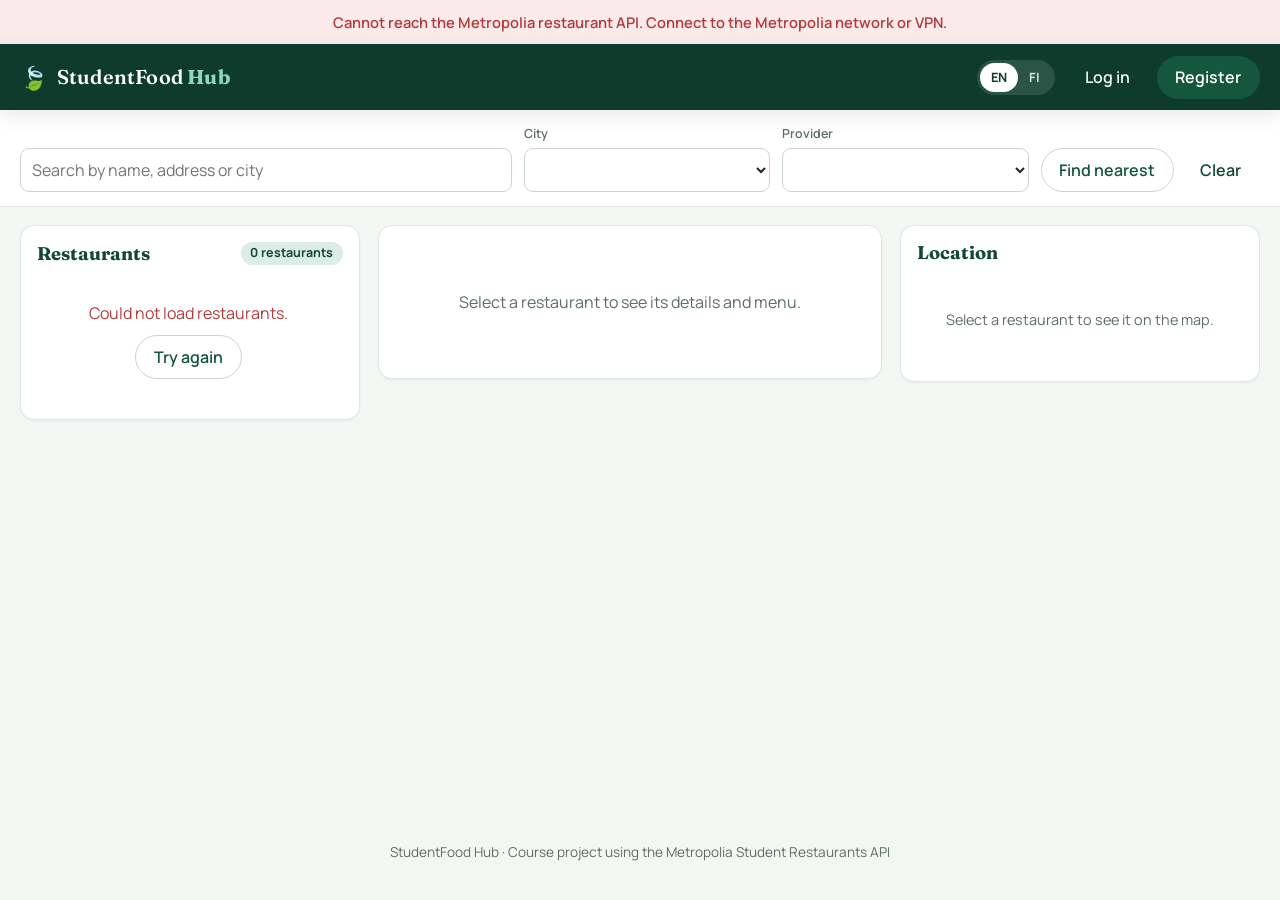
==== index.html @ 96a5002c "Complete StudentFood Hub application" ====
<!doctype html>
<html lang="en">
  <head>
    <meta charset="UTF-8" />
    <meta name="viewport" content="width=device-width, initial-scale=1.0" />
    <meta
      name="description"
      content="StudentFood Hub - find student restaurants in Finland and view their daily and weekly menus."
    />

    <title>StudentFood Hub</title>

    <link rel="preconnect" href="https://fonts.googleapis.com" />
    <link rel="preconnect" href="https://fonts.gstatic.com" crossorigin />
    <link
      href="https://fonts.googleapis.com/css2?family=Fraunces:opsz,wght@9..144,500;9..144,600;9..144,700&family=Manrope:wght@400;500;600;700&display=swap"
      rel="stylesheet"
    />

    <link rel="stylesheet" href="css/styles.css" />
  </head>

  <body>
    <div
      id="connection-banner"
      class="banner hidden"
      role="status"
      data-testid="connection-banner"
    ></div>

    <header class="site-header">
      <div class="header-inner">
        <a
          class="brand"
          href="#"
          data-testid="brand-link"
          aria-label="StudentFood Hub home"
        >
          <span class="brand-mark" aria-hidden="true">🍃</span>
          <span class="brand-text">StudentFood <strong>Hub</strong></span>
        </a>

        <div class="header-controls">
          <div class="lang-switch" role="group" aria-label="Language">
            <button
              type="button"
              class="lang-btn"
              data-lang="en"
              data-testid="lang-en"
            >
              EN
            </button>

            <button
              type="button"
              class="lang-btn"
              data-lang="fi"
              data-testid="lang-fi"
            >
              FI
            </button>
          </div>

          <div id="account-logged-out" class="account-controls">
            <button
              type="button"
              class="btn btn-ghost"
              id="open-login"
              data-testid="open-login-btn"
              data-i18n="nav.login"
            >
              Log in
            </button>

            <button
              type="button"
              class="btn btn-primary"
              id="open-register"
              data-testid="open-register-btn"
              data-i18n="nav.register"
            >
              Register
            </button>
          </div>

          <div id="account-logged-in" class="account-controls hidden">
            <button
              type="button"
              class="user-chip"
              id="open-profile"
              data-testid="open-profile-btn"
              aria-label="Open profile"
            >
              <img
                id="user-avatar"
                class="user-avatar"
                src="[data-uri]"
                alt=""
              />

              <span id="user-name" class="user-name"></span>
            </button>

            <button
              type="button"
              class="btn btn-ghost"
              id="logout-btn"
              data-testid="logout-btn"
              data-i18n="nav.logout"
            >
              Log out
            </button>
          </div>
        </div>
      </div>
    </header>

    <section class="toolbar" aria-label="Search and filters">
      <div class="toolbar-inner">
        <div class="field search-field">
          <label
            class="visually-hidden"
            for="search-input"
            data-i18n="search.label"
          >
            Search restaurants
          </label>

          <input
            type="search"
            id="search-input"
            class="input"
            data-testid="search-input"
            data-i18n-placeholder="search.placeholder"
            placeholder="Search by name, address or city"
          />
        </div>

        <div class="field">
          <label class="field-label" for="city-filter" data-i18n="filter.city">
            City
          </label>

          <select
            id="city-filter"
            class="input"
            data-testid="city-filter"
          ></select>
        </div>

        <div class="field">
          <label
            class="field-label"
            for="company-filter"
            data-i18n="filter.company"
          >
            Provider
          </label>

          <select
            id="company-filter"
            class="input"
            data-testid="company-filter"
          ></select>
        </div>

        <div class="field toolbar-actions">
          <button
            type="button"
            class="btn btn-outline"
            id="find-nearest"
            data-testid="find-nearest-btn"
            data-i18n="nearest.button"
          >
            Find nearest
          </button>

          <button
            type="button"
            class="btn btn-ghost"
            id="clear-filters"
            data-testid="clear-filters-btn"
            data-i18n="filter.clear"
          >
            Clear
          </button>
        </div>
      </div>
    </section>

    <main class="layout" id="layout">
      <section class="panel list-panel" aria-label="Restaurant list">
        <div class="panel-head">
          <h2 class="panel-title" data-i18n="list.title">Restaurants</h2>

          <span
            id="list-count"
            class="count-pill"
            data-testid="list-count"
          ></span>
        </div>

        <div
          id="restaurant-list"
          class="restaurant-list"
          data-testid="restaurant-list"
          aria-live="polite"
        ></div>
      </section>

      <section
        class="panel detail-panel"
        aria-label="Restaurant details and menu"
      >
        <button
          type="button"
          class="btn btn-ghost back-btn"
          id="back-to-list"
          data-testid="back-to-list-btn"
          data-i18n="details.backToList"
        >
          ← Back to restaurants
        </button>

        <div id="detail-empty" class="empty-state" data-testid="detail-empty">
          <p data-i18n="details.select">
            Select a restaurant to see its details and menu.
          </p>
        </div>

        <article
          id="detail-content"
          class="detail-content hidden"
          data-testid="detail-content"
        >
          <header class="detail-header">
            <h2
              id="detail-name"
              class="detail-name"
              data-testid="detail-name"
            ></h2>

            <button
              type="button"
              class="btn btn-primary fav-btn"
              id="favourite-btn"
              data-testid="favourite-btn"
            ></button>
          </header>

          <p
            id="favourite-note"
            class="favourite-note"
            data-testid="favourite-note"
            data-i18n="details.favouriteNote"
          ></p>

          <dl class="detail-info">
            <div>
              <dt data-i18n="details.address">Address</dt>
              <dd id="detail-address" data-testid="detail-address"></dd>
            </div>

            <div>
              <dt data-i18n="details.city">City</dt>
              <dd id="detail-city"></dd>
            </div>

            <div>
              <dt data-i18n="details.postal">Postal code</dt>
              <dd id="detail-postal"></dd>
            </div>

            <div>
              <dt data-i18n="details.phone">Phone</dt>
              <dd id="detail-phone"></dd>
            </div>

            <div>
              <dt data-i18n="details.company">Provider</dt>
              <dd id="detail-company"></dd>
            </div>
          </dl>

          <div class="menu-mode" role="tablist" aria-label="Menu type">
            <button
              type="button"
              class="mode-btn active"
              id="mode-daily"
              data-mode="daily"
              role="tab"
              data-testid="mode-daily-btn"
              data-i18n="menu.daily"
            >
              Daily menu
            </button>

            <button
              type="button"
              class="mode-btn"
              id="mode-weekly"
              data-mode="weekly"
              role="tab"
              data-testid="mode-weekly-btn"
              data-i18n="menu.weekly"
            >
              Weekly menu
            </button>
          </div>

          <div
            id="day-selector"
            class="day-selector hidden"
            data-testid="day-selector"
            role="group"
            aria-label="Choose a day"
          ></div>

          <div
            id="menu-container"
            class="menu-container"
            data-testid="menu-container"
            aria-live="polite"
          ></div>
        </article>
      </section>

      <aside class="panel map-panel" aria-label="Map">
        <div class="panel-head">
          <h2 class="panel-title" data-i18n="map.title">Location</h2>
        </div>

        <div id="map-empty" class="empty-state small" data-testid="map-empty">
          <p data-i18n="map.selectHint">
            Select a restaurant to see it on the map.
          </p>
        </div>

        <div id="map-wrap" class="map-wrap hidden">
          <iframe
            id="map-frame"
            class="map-frame"
            title="Restaurant location map"
            loading="lazy"
            data-testid="map-frame"
          ></iframe>

          <div class="map-foot">
            <a
              id="map-larger"
              class="map-larger"
              href="https://www.openstreetmap.org/"
              target="_blank"
              rel="noopener"
              data-testid="map-larger-link"
              data-i18n="map.larger"
            >
              View larger map
            </a>

            <span class="map-attr" data-i18n="map.attribution">
              © OpenStreetMap contributors
            </span>
          </div>
        </div>
      </aside>
    </main>

    <footer class="site-footer">
      <p>
        StudentFood Hub ·
        <span data-i18n="footer.note">
          Course project using the Metropolia Student Restaurants API
        </span>
      </p>
    </footer>

    <dialog id="auth-dialog" class="dialog" data-testid="auth-dialog">
      <form id="auth-form" class="dialog-form" method="dialog" novalidate>
        <div class="dialog-head">
          <h2
            id="auth-title"
            class="dialog-title"
            data-testid="auth-title"
          ></h2>

          <button
            type="button"
            class="icon-btn"
            data-close-dialog
            aria-label="Close"
            data-testid="auth-close-btn"
          >
            ✕
          </button>
        </div>

        <div class="field">
          <label for="auth-username" data-i18n="auth.username">
            Username
          </label>

          <input
            id="auth-username"
            class="input"
            type="text"
            autocomplete="username"
            required
            data-testid="auth-username-input"
          />
        </div>

        <div class="field" id="auth-email-field">
          <label for="auth-email" data-i18n="auth.email">Email</label>

          <input
            id="auth-email"
            class="input"
            type="email"
            autocomplete="email"
            data-testid="auth-email-input"
          />
        </div>

        <div class="field">
          <label for="auth-password" data-i18n="auth.password">
            Password
          </label>

          <input
            id="auth-password"
            class="input"
            type="password"
            autocomplete="current-password"
            required
            data-testid="auth-password-input"
          />
        </div>

        <p
          id="auth-message"
          class="form-message"
          data-testid="auth-message"
          role="alert"
        ></p>

        <button
          type="submit"
          class="btn btn-primary btn-block"
          id="auth-submit"
          data-testid="auth-submit-btn"
        ></button>

        <p class="dialog-switch">
          <span id="auth-switch-text"></span>

          <button
            type="button"
            class="link-btn"
            id="auth-switch-btn"
            data-testid="auth-switch-btn"
          ></button>
        </p>
      </form>
    </dialog>

    <dialog id="profile-dialog" class="dialog" data-testid="profile-dialog">
      <form id="profile-form" class="dialog-form" method="dialog">
        <div class="dialog-head">
          <h2 class="dialog-title" data-i18n="profile.title">Edit profile</h2>

          <button
            type="button"
            class="icon-btn"
            data-close-dialog
            aria-label="Close"
            data-testid="profile-close-btn"
          >
            ✕
          </button>
        </div>

        <div class="avatar-row">
          <img
            id="profile-avatar"
            class="profile-avatar"
            src="[data-uri]"
            alt=""
            data-testid="profile-avatar"
          />

          <div class="avatar-actions">
            <label
              class="btn btn-outline"
              for="avatar-input"
              data-i18n="profile.chooseAvatar"
            >
              Choose picture
            </label>

            <input
              id="avatar-input"
              type="file"
              accept="image/*"
              class="visually-hidden"
              data-testid="avatar-input"
            />

            <button
              type="button"
              class="btn btn-ghost"
              id="avatar-upload-btn"
              data-testid="avatar-upload-btn"
              data-i18n="profile.upload"
            >
              Upload
            </button>
          </div>
        </div>

        <p
          id="avatar-message"
          class="form-message"
          data-testid="avatar-message"
        ></p>

        <div class="field">
          <label for="profile-username" data-i18n="auth.username">
            Username
          </label>

          <input
            id="profile-username"
            class="input"
            type="text"
            data-testid="profile-username-input"
          />
        </div>

        <div class="field">
          <label for="profile-email" data-i18n="auth.email">Email</label>

          <input
            id="profile-email"
            class="input"
            type="email"
            data-testid="profile-email-input"
          />
        </div>

        <div class="field">
          <label for="profile-password" data-i18n="profile.newPassword">
            New password (leave blank to keep)
          </label>

          <input
            id="profile-password"
            class="input"
            type="password"
            autocomplete="new-password"
            data-testid="profile-password-input"
          />
        </div>

        <p
          id="profile-message"
          class="form-message"
          data-testid="profile-message"
          role="alert"
        ></p>

        <button
          type="submit"
          class="btn btn-primary btn-block"
          id="profile-submit"
          data-testid="profile-submit-btn"
          data-i18n="profile.save"
        >
          Save changes
        </button>
      </form>
    </dialog>

    <script type="module" src="js/main.js"></script>
  </body>
</html>
---- css/styles.css ----
:root {
  --green-900: #0e3b2c;
  --green-800: #124833;
  --green-700: #15563e;
  --teal-600: #2e7d6b;
  --teal-500: #37977f;
  --teal-100: #dcece6;
  --bg: #f3f7f4;
  --card: #ffffff;
  --border: #e0e8e3;
  --border-strong: #c8d6cf;
  --text: #1c2b25;
  --muted: #5c6d66;
  --danger: #b23b3b;
  --danger-bg: #fbeaea;
  --ok: #1f7a4d;
  --shadow-sm: 0 1px 2px rgba(14, 59, 44, 0.06);
  --shadow-md: 0 6px 18px rgba(14, 59, 44, 0.1);
  --radius: 14px;
  --radius-sm: 9px;
  --focus: 0 0 0 3px rgba(46, 125, 107, 0.35);
}

* {
  box-sizing: border-box;
}

html,
body {
  margin: 0;
  padding: 0;
}

body {
  font-family: 'Manrope', system-ui, sans-serif;
  color: var(--text);
  background: var(--bg);
  line-height: 1.5;
  min-height: 100vh;
  display: flex;
  flex-direction: column;
}

h1,
h2,
h3 {
  font-family: 'Fraunces', Georgia, serif;
  margin: 0;
  line-height: 1.15;
}

a {
  color: var(--teal-600);
}

.hidden {
  display: none !important;
}

.visually-hidden {
  position: absolute;
  width: 1px;
  height: 1px;
  padding: 0;
  margin: -1px;
  overflow: hidden;
  clip: rect(0, 0, 0, 0);
  white-space: nowrap;
  border: 0;
}

:focus-visible {
  outline: none;
  box-shadow: var(--focus);
  border-radius: 8px;
}

/* Buttons */
.btn {
  font: inherit;
  font-weight: 600;
  border: 1px solid transparent;
  border-radius: 999px;
  padding: 0.55rem 1.1rem;
  cursor: pointer;
  white-space: nowrap;
  transition:
    background-color 0.15s ease,
    color 0.15s ease,
    border-color 0.15s ease;
}

.btn:disabled {
  opacity: 0.55;
  cursor: not-allowed;
}

.btn-primary {
  background: var(--green-700);
  color: white;
}

.btn-primary:hover:not(:disabled) {
  background: var(--green-800);
}

.btn-outline {
  background: white;
  color: var(--green-700);
  border-color: var(--border-strong);
}

.btn-outline:hover:not(:disabled) {
  border-color: var(--teal-600);
  background: var(--teal-100);
}

.btn-ghost {
  background: transparent;
  color: var(--green-800);
}

.btn-ghost:hover:not(:disabled) {
  background: var(--teal-100);
}

.btn-block {
  width: 100%;
  margin-top: 0.5rem;
}

.link-btn {
  background: none;
  border: none;
  padding: 0;
  margin: 0;
  color: var(--teal-600);
  font: inherit;
  font-weight: 600;
  cursor: pointer;
  text-decoration: underline;
}

.icon-btn {
  background: none;
  border: none;
  font-size: 1.1rem;
  color: var(--muted);
  cursor: pointer;
  line-height: 1;
  padding: 0.25rem 0.4rem;
  border-radius: 8px;
}

.icon-btn:hover {
  background: var(--teal-100);
  color: var(--text);
}

/* Connection message */
.banner {
  padding: 0.7rem 1rem;
  text-align: center;
  font-weight: 600;
  font-size: 0.92rem;
}

.banner.error {
  background: var(--danger-bg);
  color: var(--danger);
}

/* Header */
.site-header {
  background: var(--green-900);
  color: white;
  position: sticky;
  top: 0;
  z-index: 20;
  box-shadow: var(--shadow-md);
}

.header-inner {
  max-width: 1320px;
  margin: 0 auto;
  display: flex;
  align-items: center;
  justify-content: space-between;
  gap: 1rem;
  padding: 0.7rem 1.25rem;
}

.brand {
  display: flex;
  align-items: center;
  gap: 0.55rem;
  text-decoration: none;
  color: white;
}

.brand-mark {
  font-size: 1.4rem;
}

.brand-text {
  font-family: 'Fraunces', Georgia, serif;
  font-size: 1.25rem;
  font-weight: 600;
  letter-spacing: 0.2px;
}

.brand-text strong {
  color: #8fd6bf;
}

.header-controls {
  display: flex;
  align-items: center;
  gap: 0.75rem;
  flex-wrap: wrap;
}

.lang-switch {
  display: inline-flex;
  background: rgba(255, 255, 255, 0.12);
  border-radius: 999px;
  padding: 3px;
}

.lang-btn {
  border: none;
  background: transparent;
  color: #cfe7dd;
  padding: 0.3rem 0.7rem;
  border-radius: 999px;
  cursor: pointer;
  font: inherit;
  font-weight: 700;
  font-size: 0.8rem;
}

.lang-btn.active {
  background: white;
  color: var(--green-900);
}

.account-controls {
  display: flex;
  align-items: center;
  gap: 0.5rem;
}

.account-controls .btn-ghost {
  color: #eaf5f0;
}

.account-controls .btn-ghost:hover {
  background: rgba(255, 255, 255, 0.14);
}

.user-chip {
  display: flex;
  align-items: center;
  gap: 0.5rem;
  background: rgba(255, 255, 255, 0.12);
  border: none;
  border-radius: 999px;
  color: white;
  padding: 0.28rem 0.7rem 0.28rem 0.28rem;
  cursor: pointer;
  font: inherit;
  font-weight: 600;
}

.user-chip:hover {
  background: rgba(255, 255, 255, 0.2);
}

.user-avatar {
  width: 30px;
  height: 30px;
  border-radius: 50%;
  object-fit: cover;
  background: var(--teal-500);
}

/* Search and filters */
.toolbar {
  background: var(--card);
  border-bottom: 1px solid var(--border);
}

.toolbar-inner {
  max-width: 1320px;
  margin: 0 auto;
  padding: 0.9rem 1.25rem;
  display: grid;
  grid-template-columns: 2fr 1fr 1fr auto;
  gap: 0.75rem;
  align-items: end;
}

.field {
  display: flex;
  flex-direction: column;
  gap: 0.3rem;
  min-width: 0;
}

.field-label {
  font-size: 0.78rem;
  font-weight: 600;
  color: var(--muted);
}

.input {
  width: 100%;
  font: inherit;
  padding: 0.55rem 0.7rem;
  border: 1px solid var(--border-strong);
  border-radius: var(--radius-sm);
  background: white;
  color: var(--text);
}

.input:focus-visible {
  border-color: var(--teal-600);
}

.toolbar-actions {
  flex-direction: row;
  gap: 0.5rem;
}

/* Main layout */
.layout {
  width: 100%;
  max-width: 1320px;
  margin: 1.1rem auto;
  padding: 0 1.25rem;
  display: grid;
  grid-template-columns: 340px 1fr 360px;
  gap: 1.1rem;
  align-items: start;
  flex: 1;
}

.panel {
  background: var(--card);
  border: 1px solid var(--border);
  border-radius: var(--radius);
  box-shadow: var(--shadow-sm);
  padding: 1rem;
}

.list-panel,
.map-panel {
  position: sticky;
  top: 84px;
}

.panel-head {
  display: flex;
  align-items: center;
  justify-content: space-between;
  margin-bottom: 0.75rem;
}

.panel-title {
  font-size: 1.15rem;
  color: var(--green-800);
}

.count-pill {
  background: var(--teal-100);
  color: var(--green-800);
  font-size: 0.78rem;
  font-weight: 700;
  padding: 0.15rem 0.6rem;
  border-radius: 999px;
}

/* Restaurant list */
.restaurant-list {
  display: flex;
  flex-direction: column;
  gap: 0.5rem;
  max-height: 70vh;
  overflow-y: auto;
  padding-right: 0.2rem;
}

.restaurant-card {
  width: 100%;
  text-align: left;
  background: white;
  border: 1px solid var(--border);
  border-radius: var(--radius-sm);
  padding: 0.7rem 0.8rem;
  cursor: pointer;
  font: inherit;
  color: inherit;
  transition:
    border-color 0.15s ease,
    background-color 0.15s ease;
}

.restaurant-card:hover {
  border-color: var(--teal-500);
}

.restaurant-card.selected {
  border-color: var(--green-700);
  background: var(--teal-100);
  box-shadow: inset 3px 0 0 var(--green-700);
}

.restaurant-card.nearest {
  border-color: #c69a12;
  background: #fff8e6;
}

.rc-name {
  display: flex;
  align-items: center;
  gap: 0.4rem;
  font-weight: 700;
  font-size: 0.98rem;
}

.rc-sub {
  margin-top: 0.15rem;
  font-size: 0.83rem;
  color: var(--muted);
}

.badge {
  font-size: 0.66rem;
  font-weight: 700;
  text-transform: uppercase;
  letter-spacing: 0.4px;
  padding: 0.1rem 0.4rem;
  border-radius: 6px;
}

.badge-fav {
  background: #ffe1ea;
  color: #9c1f45;
}

.badge-near {
  background: #ffedb3;
  color: #7a5a10;
}

/* Empty and loading messages */
.empty-state {
  color: var(--muted);
  text-align: center;
  padding: 2rem 1rem;
}

.empty-state.small {
  padding: 1.25rem 0.75rem;
  font-size: 0.9rem;
}

.status-block {
  padding: 1.5rem 1rem;
  text-align: center;
  color: var(--muted);
}

.status-block.error {
  color: var(--danger);
}

.spinner {
  width: 26px;
  height: 26px;
  border: 3px solid var(--teal-100);
  border-top-color: var(--teal-600);
  border-radius: 50%;
  margin: 0 auto 0.6rem;
  animation: spin 0.8s linear infinite;
}

@keyframes spin {
  to {
    transform: rotate(360deg);
  }
}

/* Restaurant details */
.back-btn {
  display: none;
  margin-bottom: 0.5rem;
}

.detail-header {
  display: flex;
  align-items: flex-start;
  justify-content: space-between;
  gap: 1rem;
}

.detail-name {
  font-size: 1.6rem;
  color: var(--green-900);
}

.fav-btn {
  flex-shrink: 0;
}

.fav-btn.is-fav {
  background: #9c1f45;
}

.fav-btn.is-fav:hover {
  background: #82183a;
}

.favourite-note {
  margin: 0.4rem 0 0.9rem;
  font-size: 0.82rem;
  color: var(--muted);
}

.detail-info {
  display: grid;
  grid-template-columns: repeat(auto-fit, minmax(150px, 1fr));
  gap: 0.7rem 1rem;
  margin: 0 0 1.1rem;
  padding: 0.9rem;
  background: #f7faf8;
  border: 1px solid var(--border);
  border-radius: var(--radius-sm);
}

.detail-info dt {
  font-size: 0.72rem;
  font-weight: 700;
  text-transform: uppercase;
  letter-spacing: 0.4px;
  color: var(--muted);
}

.detail-info dd {
  margin: 0.15rem 0 0;
  font-weight: 500;
}

/* Menu */
.menu-mode {
  display: inline-flex;
  background: #eef4f1;
  border-radius: 999px;
  padding: 4px;
  margin-bottom: 0.9rem;
}

.mode-btn {
  border: none;
  border-radius: 999px;
  background: transparent;
  color: var(--green-800);
  padding: 0.45rem 1rem;
  cursor: pointer;
  font: inherit;
  font-weight: 600;
}

.mode-btn.active {
  background: var(--green-700);
  color: white;
}

.day-selector {
  display: flex;
  gap: 0.4rem;
  overflow-x: auto;
  padding-bottom: 0.5rem;
  margin-bottom: 0.9rem;
}

.day-btn {
  border: 1px solid var(--border-strong);
  border-radius: var(--radius-sm);
  background: white;
  color: var(--text);
  padding: 0.4rem 0.65rem;
  cursor: pointer;
  font: inherit;
  font-size: 0.82rem;
  white-space: nowrap;
  flex-shrink: 0;
  text-align: center;
  line-height: 1.25;
}

.day-btn .day-name {
  display: block;
  font-weight: 700;
}

.day-btn .day-date {
  font-size: 0.72rem;
  color: var(--muted);
}

.day-btn.active {
  border-color: var(--green-700);
  background: var(--teal-100);
}

.menu-container {
  max-height: 46vh;
  overflow-y: auto;
  padding-right: 0.2rem;
}

.course {
  display: flex;
  justify-content: space-between;
  gap: 1rem;
  padding: 0.7rem 0;
  border-bottom: 1px solid var(--border);
}

.course:last-child {
  border-bottom: none;
}

.course-main {
  min-width: 0;
}

.course-name {
  font-weight: 600;
}

.course-diets {
  margin-top: 0.25rem;
  display: flex;
  flex-wrap: wrap;
  gap: 0.3rem;
}

.diet-chip {
  font-size: 0.7rem;
  font-weight: 700;
  background: #eef4f1;
  color: var(--green-800);
  padding: 0.1rem 0.4rem;
  border-radius: 6px;
}

.course-price {
  text-align: right;
  flex-shrink: 0;
}

.missing {
  color: var(--muted);
  font-style: italic;
  font-size: 0.85rem;
}

/* Map */
.map-wrap {
  display: flex;
  flex-direction: column;
  gap: 0.5rem;
}

.map-frame {
  width: 100%;
  height: 320px;
  border: 1px solid var(--border);
  border-radius: var(--radius-sm);
}

.map-foot {
  display: flex;
  justify-content: space-between;
  align-items: center;
  gap: 0.5rem;
  flex-wrap: wrap;
  font-size: 0.75rem;
  color: var(--muted);
}

.map-larger {
  font-weight: 600;
}

/* Footer */
.site-footer {
  padding: 1.5rem 1rem;
  text-align: center;
  color: var(--muted);
  font-size: 0.85rem;
}

/* Dialogs */
.dialog {
  width: min(440px, 92vw);
  border: none;
  border-radius: var(--radius);
  padding: 0;
  box-shadow: var(--shadow-md);
  color: var(--text);
}

.dialog::backdrop {
  background: rgba(14, 59, 44, 0.45);
}

.dialog-form {
  padding: 1.4rem;
  display: flex;
  flex-direction: column;
  gap: 0.8rem;
}

.dialog-head {
  display: flex;
  align-items: center;
  justify-content: space-between;
}

.dialog-title {
  font-size: 1.35rem;
  color: var(--green-900);
}

.dialog-form label {
  font-size: 0.82rem;
  font-weight: 600;
  color: var(--muted);
}

.dialog-switch {
  margin: 0.2rem 0 0;
  text-align: center;
  font-size: 0.88rem;
  color: var(--muted);
}

.form-message {
  margin: 0;
  min-height: 1.1em;
  font-size: 0.85rem;
  font-weight: 600;
}

.form-message.error {
  color: var(--danger);
}

.form-message.ok {
  color: var(--ok);
}

/* Profile */
.avatar-row {
  display: flex;
  align-items: center;
  gap: 1rem;
}

.profile-avatar {
  width: 64px;
  height: 64px;
  border-radius: 50%;
  object-fit: cover;
  background: var(--teal-100);
  border: 1px solid var(--border);
}

.avatar-actions {
  display: flex;
  gap: 0.5rem;
  flex-wrap: wrap;
}

.avatar-actions .btn {
  font-size: 0.85rem;
}

/* Tablet */
@media (max-width: 1080px) {
  .layout {
    grid-template-columns: 300px 1fr;
  }

  .map-panel {
    grid-column: 1 / -1;
    position: static;
  }

  .map-frame {
    height: 280px;
  }

  .toolbar-inner {
    grid-template-columns: 1fr 1fr;
  }

  .search-field {
    grid-column: 1 / -1;
  }

  .toolbar-actions {
    grid-column: 1 / -1;
  }
}

/* Mobile */
@media (max-width: 720px) {
  .header-inner {
    flex-wrap: wrap;
  }

  .toolbar-inner {
    grid-template-columns: 1fr;
  }

  .layout {
    grid-template-columns: 1fr;
    margin-top: 0.8rem;
  }

  .list-panel,
  .map-panel {
    position: static;
  }

  .detail-panel,
  .map-panel {
    display: none;
  }

  .restaurant-list {
    max-height: none;
  }

  body.show-detail .list-panel {
    display: none;
  }

  body.show-detail .detail-panel,
  body.show-detail .map-panel {
    display: block;
  }

  body.show-detail .back-btn {
    display: inline-flex;
  }

  .detail-name {
    font-size: 1.35rem;
  }

  .btn {
    padding: 0.6rem 1rem;
  }

  .menu-container,
  .restaurant-list {
    max-height: none;
  }
}
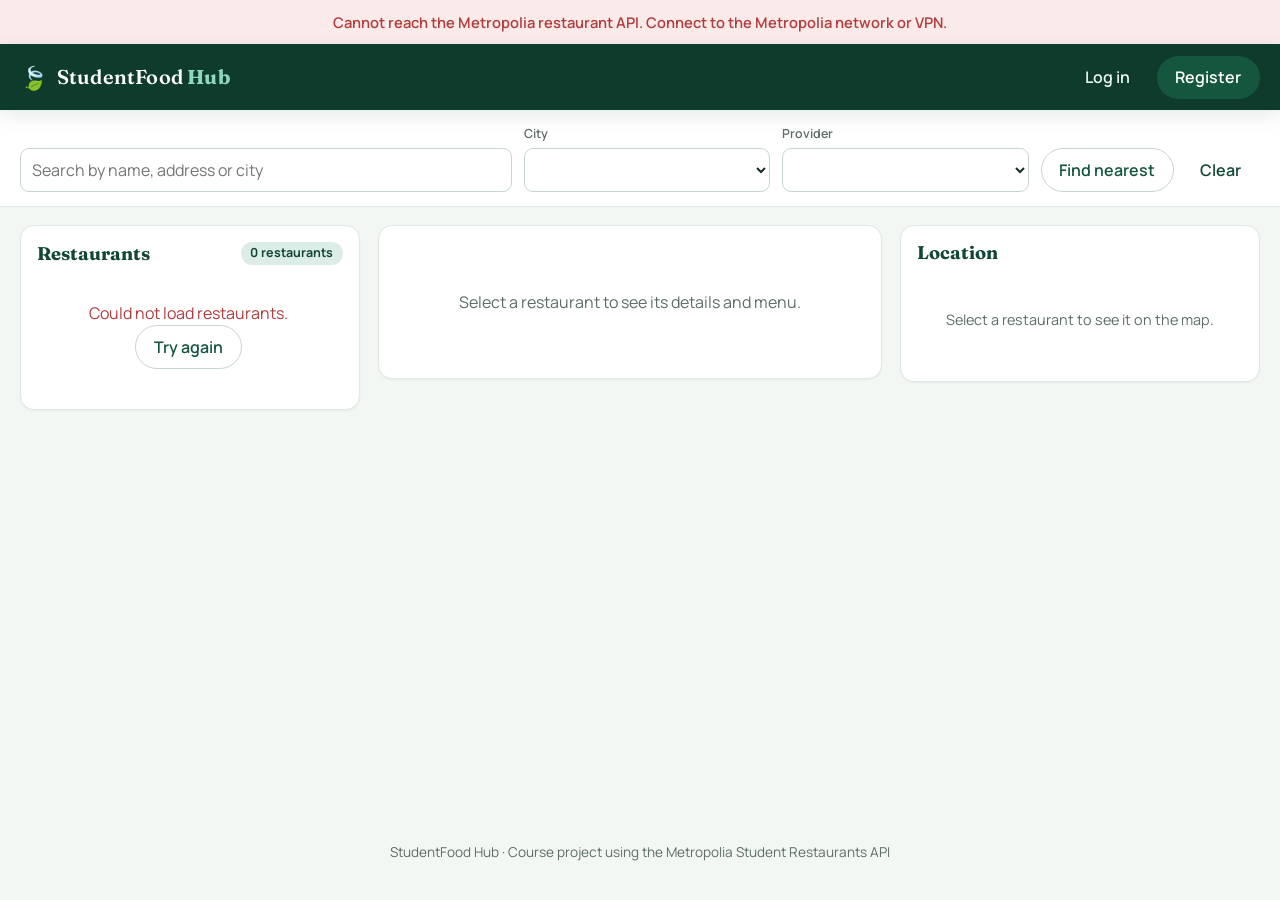
==== commit 0f81cdfb: "Simplify project" ====
--- a/index.html
+++ b/index.html
@@ -21,64 +21,22 @@
   </head>
 
   <body>
-    <div
-      id="connection-banner"
-      class="banner hidden"
-      role="status"
-      data-testid="connection-banner"
-    ></div>
+    <div id="connection-banner" class="banner hidden" role="status"></div>
 
     <header class="site-header">
       <div class="header-inner">
-        <a
-          class="brand"
-          href="#"
-          data-testid="brand-link"
-          aria-label="StudentFood Hub home"
-        >
+        <a class="brand" href="#" aria-label="StudentFood Hub home">
           <span class="brand-mark" aria-hidden="true">🍃</span>
           <span class="brand-text">StudentFood <strong>Hub</strong></span>
         </a>
 
         <div class="header-controls">
-          <div class="lang-switch" role="group" aria-label="Language">
-            <button
-              type="button"
-              class="lang-btn"
-              data-lang="en"
-              data-testid="lang-en"
-            >
-              EN
-            </button>
-
-            <button
-              type="button"
-              class="lang-btn"
-              data-lang="fi"
-              data-testid="lang-fi"
-            >
-              FI
-            </button>
-          </div>
-
           <div id="account-logged-out" class="account-controls">
-            <button
-              type="button"
-              class="btn btn-ghost"
-              id="open-login"
-              data-testid="open-login-btn"
-              data-i18n="nav.login"
-            >
+            <button type="button" class="btn btn-ghost" id="open-login">
               Log in
             </button>
 
-            <button
-              type="button"
-              class="btn btn-primary"
-              id="open-register"
-              data-testid="open-register-btn"
-              data-i18n="nav.register"
-            >
+            <button type="button" class="btn btn-primary" id="open-register">
               Register
             </button>
           </div>
@@ -88,7 +46,6 @@
               type="button"
               class="user-chip"
               id="open-profile"
-              data-testid="open-profile-btn"
               aria-label="Open profile"
             >
               <img
@@ -101,13 +58,7 @@
               <span id="user-name" class="user-name"></span>
             </button>
 
-            <button
-              type="button"
-              class="btn btn-ghost"
-              id="logout-btn"
-              data-testid="logout-btn"
-              data-i18n="nav.logout"
-            >
+            <button type="button" class="btn btn-ghost" id="logout-btn">
               Log out
             </button>
           </div>
@@ -118,11 +69,7 @@
     <section class="toolbar" aria-label="Search and filters">
       <div class="toolbar-inner">
         <div class="field search-field">
-          <label
-            class="visually-hidden"
-            for="search-input"
-            data-i18n="search.label"
-          >
+          <label class="visually-hidden" for="search-input">
             Search restaurants
           </label>
 
@@ -130,58 +77,28 @@
             type="search"
             id="search-input"
             class="input"
-            data-testid="search-input"
-            data-i18n-placeholder="search.placeholder"
             placeholder="Search by name, address or city"
           />
         </div>
 
         <div class="field">
-          <label class="field-label" for="city-filter" data-i18n="filter.city">
-            City
-          </label>
-
-          <select
-            id="city-filter"
-            class="input"
-            data-testid="city-filter"
-          ></select>
-        </div>
-
-        <div class="field">
-          <label
-            class="field-label"
-            for="company-filter"
-            data-i18n="filter.company"
-          >
-            Provider
-          </label>
-
-          <select
-            id="company-filter"
-            class="input"
-            data-testid="company-filter"
-          ></select>
+          <label class="field-label" for="city-filter"> City </label>
+
+          <select id="city-filter" class="input"></select>
+        </div>
+
+        <div class="field">
+          <label class="field-label" for="company-filter"> Provider </label>
+
+          <select id="company-filter" class="input"></select>
         </div>
 
         <div class="field toolbar-actions">
-          <button
-            type="button"
-            class="btn btn-outline"
-            id="find-nearest"
-            data-testid="find-nearest-btn"
-            data-i18n="nearest.button"
-          >
+          <button type="button" class="btn btn-outline" id="find-nearest">
             Find nearest
           </button>
 
-          <button
-            type="button"
-            class="btn btn-ghost"
-            id="clear-filters"
-            data-testid="clear-filters-btn"
-            data-i18n="filter.clear"
-          >
+          <button type="button" class="btn btn-ghost" id="clear-filters">
             Clear
           </button>
         </div>
@@ -191,19 +108,13 @@
     <main class="layout" id="layout">
       <section class="panel list-panel" aria-label="Restaurant list">
         <div class="panel-head">
-          <h2 class="panel-title" data-i18n="list.title">Restaurants</h2>
-
-          <span
-            id="list-count"
-            class="count-pill"
-            data-testid="list-count"
-          ></span>
+          <h2 class="panel-title">Restaurants</h2>
+          <span id="list-count" class="count-pill"></span>
         </div>
 
         <div
           id="restaurant-list"
           class="restaurant-list"
-          data-testid="restaurant-list"
           aria-live="polite"
         ></div>
       </section>
@@ -212,72 +123,53 @@
         class="panel detail-panel"
         aria-label="Restaurant details and menu"
       >
-        <button
-          type="button"
-          class="btn btn-ghost back-btn"
-          id="back-to-list"
-          data-testid="back-to-list-btn"
-          data-i18n="details.backToList"
-        >
+        <button type="button" class="btn btn-ghost back-btn" id="back-to-list">
           ← Back to restaurants
         </button>
 
-        <div id="detail-empty" class="empty-state" data-testid="detail-empty">
-          <p data-i18n="details.select">
-            Select a restaurant to see its details and menu.
-          </p>
-        </div>
-
-        <article
-          id="detail-content"
-          class="detail-content hidden"
-          data-testid="detail-content"
-        >
+        <div id="detail-empty" class="empty-state">
+          <p>Select a restaurant to see its details and menu.</p>
+        </div>
+
+        <article id="detail-content" class="detail-content hidden">
           <header class="detail-header">
-            <h2
-              id="detail-name"
-              class="detail-name"
-              data-testid="detail-name"
-            ></h2>
+            <h2 id="detail-name" class="detail-name"></h2>
 
             <button
               type="button"
               class="btn btn-primary fav-btn"
               id="favourite-btn"
-              data-testid="favourite-btn"
             ></button>
           </header>
 
-          <p
-            id="favourite-note"
-            class="favourite-note"
-            data-testid="favourite-note"
-            data-i18n="details.favouriteNote"
-          ></p>
+          <p id="favourite-note" class="favourite-note">
+            You can save one favourite restaurant. Choosing another one replaces
+            it.
+          </p>
 
           <dl class="detail-info">
             <div>
-              <dt data-i18n="details.address">Address</dt>
-              <dd id="detail-address" data-testid="detail-address"></dd>
+              <dt>Address</dt>
+              <dd id="detail-address"></dd>
             </div>
 
             <div>
-              <dt data-i18n="details.city">City</dt>
+              <dt>City</dt>
               <dd id="detail-city"></dd>
             </div>
 
             <div>
-              <dt data-i18n="details.postal">Postal code</dt>
+              <dt>Postal code</dt>
               <dd id="detail-postal"></dd>
             </div>
 
             <div>
-              <dt data-i18n="details.phone">Phone</dt>
+              <dt>Phone</dt>
               <dd id="detail-phone"></dd>
             </div>
 
             <div>
-              <dt data-i18n="details.company">Provider</dt>
+              <dt>Provider</dt>
               <dd id="detail-company"></dd>
             </div>
           </dl>
@@ -289,8 +181,6 @@
               id="mode-daily"
               data-mode="daily"
               role="tab"
-              data-testid="mode-daily-btn"
-              data-i18n="menu.daily"
             >
               Daily menu
             </button>
@@ -301,8 +191,6 @@
               id="mode-weekly"
               data-mode="weekly"
               role="tab"
-              data-testid="mode-weekly-btn"
-              data-i18n="menu.weekly"
             >
               Weekly menu
             </button>
@@ -311,7 +199,6 @@
           <div
             id="day-selector"
             class="day-selector hidden"
-            data-testid="day-selector"
             role="group"
             aria-label="Choose a day"
           ></div>
@@ -319,7 +206,6 @@
           <div
             id="menu-container"
             class="menu-container"
-            data-testid="menu-container"
             aria-live="polite"
           ></div>
         </article>
@@ -327,13 +213,11 @@
 
       <aside class="panel map-panel" aria-label="Map">
         <div class="panel-head">
-          <h2 class="panel-title" data-i18n="map.title">Location</h2>
-        </div>
-
-        <div id="map-empty" class="empty-state small" data-testid="map-empty">
-          <p data-i18n="map.selectHint">
-            Select a restaurant to see it on the map.
-          </p>
+          <h2 class="panel-title">Location</h2>
+        </div>
+
+        <div id="map-empty" class="empty-state small">
+          <p>Select a restaurant to see it on the map.</p>
         </div>
 
         <div id="map-wrap" class="map-wrap hidden">
@@ -342,7 +226,6 @@
             class="map-frame"
             title="Restaurant location map"
             loading="lazy"
-            data-testid="map-frame"
           ></iframe>
 
           <div class="map-foot">
@@ -352,15 +235,11 @@
               href="https://www.openstreetmap.org/"
               target="_blank"
               rel="noopener"
-              data-testid="map-larger-link"
-              data-i18n="map.larger"
             >
               View larger map
             </a>
 
-            <span class="map-attr" data-i18n="map.attribution">
-              © OpenStreetMap contributors
-            </span>
+            <span class="map-attr"> © OpenStreetMap contributors </span>
           </div>
         </div>
       </aside>
@@ -368,37 +247,28 @@
 
     <footer class="site-footer">
       <p>
-        StudentFood Hub ·
-        <span data-i18n="footer.note">
-          Course project using the Metropolia Student Restaurants API
-        </span>
+        StudentFood Hub · Course project using the Metropolia Student
+        Restaurants API
       </p>
     </footer>
 
-    <dialog id="auth-dialog" class="dialog" data-testid="auth-dialog">
+    <dialog id="auth-dialog" class="dialog">
       <form id="auth-form" class="dialog-form" method="dialog" novalidate>
         <div class="dialog-head">
-          <h2
-            id="auth-title"
-            class="dialog-title"
-            data-testid="auth-title"
-          ></h2>
+          <h2 id="auth-title" class="dialog-title"></h2>
 
           <button
             type="button"
             class="icon-btn"
             data-close-dialog
             aria-label="Close"
-            data-testid="auth-close-btn"
           >
             ✕
           </button>
         </div>
 
         <div class="field">
-          <label for="auth-username" data-i18n="auth.username">
-            Username
-          </label>
+          <label for="auth-username"> Username </label>
 
           <input
             id="auth-username"
@@ -406,26 +276,22 @@
             type="text"
             autocomplete="username"
             required
-            data-testid="auth-username-input"
           />
         </div>
 
         <div class="field" id="auth-email-field">
-          <label for="auth-email" data-i18n="auth.email">Email</label>
+          <label for="auth-email"> Email </label>
 
           <input
             id="auth-email"
             class="input"
             type="email"
             autocomplete="email"
-            data-testid="auth-email-input"
-          />
-        </div>
-
-        <div class="field">
-          <label for="auth-password" data-i18n="auth.password">
-            Password
-          </label>
+          />
+        </div>
+
+        <div class="field">
+          <label for="auth-password"> Password </label>
 
           <input
             id="auth-password"
@@ -433,48 +299,35 @@
             type="password"
             autocomplete="current-password"
             required
-            data-testid="auth-password-input"
-          />
-        </div>
-
-        <p
-          id="auth-message"
-          class="form-message"
-          data-testid="auth-message"
-          role="alert"
-        ></p>
+          />
+        </div>
+
+        <p id="auth-message" class="form-message" role="alert"></p>
 
         <button
           type="submit"
           class="btn btn-primary btn-block"
           id="auth-submit"
-          data-testid="auth-submit-btn"
         ></button>
 
         <p class="dialog-switch">
           <span id="auth-switch-text"></span>
 
-          <button
-            type="button"
-            class="link-btn"
-            id="auth-switch-btn"
-            data-testid="auth-switch-btn"
-          ></button>
+          <button type="button" class="link-btn" id="auth-switch-btn"></button>
         </p>
       </form>
     </dialog>
 
-    <dialog id="profile-dialog" class="dialog" data-testid="profile-dialog">
+    <dialog id="profile-dialog" class="dialog">
       <form id="profile-form" class="dialog-form" method="dialog">
         <div class="dialog-head">
-          <h2 class="dialog-title" data-i18n="profile.title">Edit profile</h2>
+          <h2 class="dialog-title">Edit profile</h2>
 
           <button
             type="button"
             class="icon-btn"
             data-close-dialog
             aria-label="Close"
-            data-testid="profile-close-btn"
           >
             ✕
           </button>
@@ -486,15 +339,10 @@
             class="profile-avatar"
             src="[data-uri]"
             alt=""
-            data-testid="profile-avatar"
           />
 
           <div class="avatar-actions">
-            <label
-              class="btn btn-outline"
-              for="avatar-input"
-              data-i18n="profile.chooseAvatar"
-            >
+            <label class="btn btn-outline" for="avatar-input">
               Choose picture
             </label>
 
@@ -503,53 +351,30 @@
               type="file"
               accept="image/*"
               class="visually-hidden"
-              data-testid="avatar-input"
             />
 
-            <button
-              type="button"
-              class="btn btn-ghost"
-              id="avatar-upload-btn"
-              data-testid="avatar-upload-btn"
-              data-i18n="profile.upload"
-            >
+            <button type="button" class="btn btn-ghost" id="avatar-upload-btn">
               Upload
             </button>
           </div>
         </div>
 
-        <p
-          id="avatar-message"
-          class="form-message"
-          data-testid="avatar-message"
-        ></p>
-
-        <div class="field">
-          <label for="profile-username" data-i18n="auth.username">
-            Username
-          </label>
-
-          <input
-            id="profile-username"
-            class="input"
-            type="text"
-            data-testid="profile-username-input"
-          />
-        </div>
-
-        <div class="field">
-          <label for="profile-email" data-i18n="auth.email">Email</label>
-
-          <input
-            id="profile-email"
-            class="input"
-            type="email"
-            data-testid="profile-email-input"
-          />
-        </div>
-
-        <div class="field">
-          <label for="profile-password" data-i18n="profile.newPassword">
+        <p id="avatar-message" class="form-message"></p>
+
+        <div class="field">
+          <label for="profile-username"> Username </label>
+
+          <input id="profile-username" class="input" type="text" />
+        </div>
+
+        <div class="field">
+          <label for="profile-email"> Email </label>
+
+          <input id="profile-email" class="input" type="email" />
+        </div>
+
+        <div class="field">
+          <label for="profile-password">
             New password (leave blank to keep)
           </label>
 
@@ -558,23 +383,15 @@
             class="input"
             type="password"
             autocomplete="new-password"
-            data-testid="profile-password-input"
-          />
-        </div>
-
-        <p
-          id="profile-message"
-          class="form-message"
-          data-testid="profile-message"
-          role="alert"
-        ></p>
+          />
+        </div>
+
+        <p id="profile-message" class="form-message" role="alert"></p>
 
         <button
           type="submit"
           class="btn btn-primary btn-block"
           id="profile-submit"
-          data-testid="profile-submit-btn"
-          data-i18n="profile.save"
         >
           Save changes
         </button>
--- a/css/styles.css
+++ b/css/styles.css
@@ -220,30 +220,6 @@
   flex-wrap: wrap;
 }
 
-.lang-switch {
-  display: inline-flex;
-  background: rgba(255, 255, 255, 0.12);
-  border-radius: 999px;
-  padding: 3px;
-}
-
-.lang-btn {
-  border: none;
-  background: transparent;
-  color: #cfe7dd;
-  padding: 0.3rem 0.7rem;
-  border-radius: 999px;
-  cursor: pointer;
-  font: inherit;
-  font-weight: 700;
-  font-size: 0.8rem;
-}
-
-.lang-btn.active {
-  background: white;
-  color: var(--green-900);
-}
-
 .account-controls {
   display: flex;
   align-items: center;
